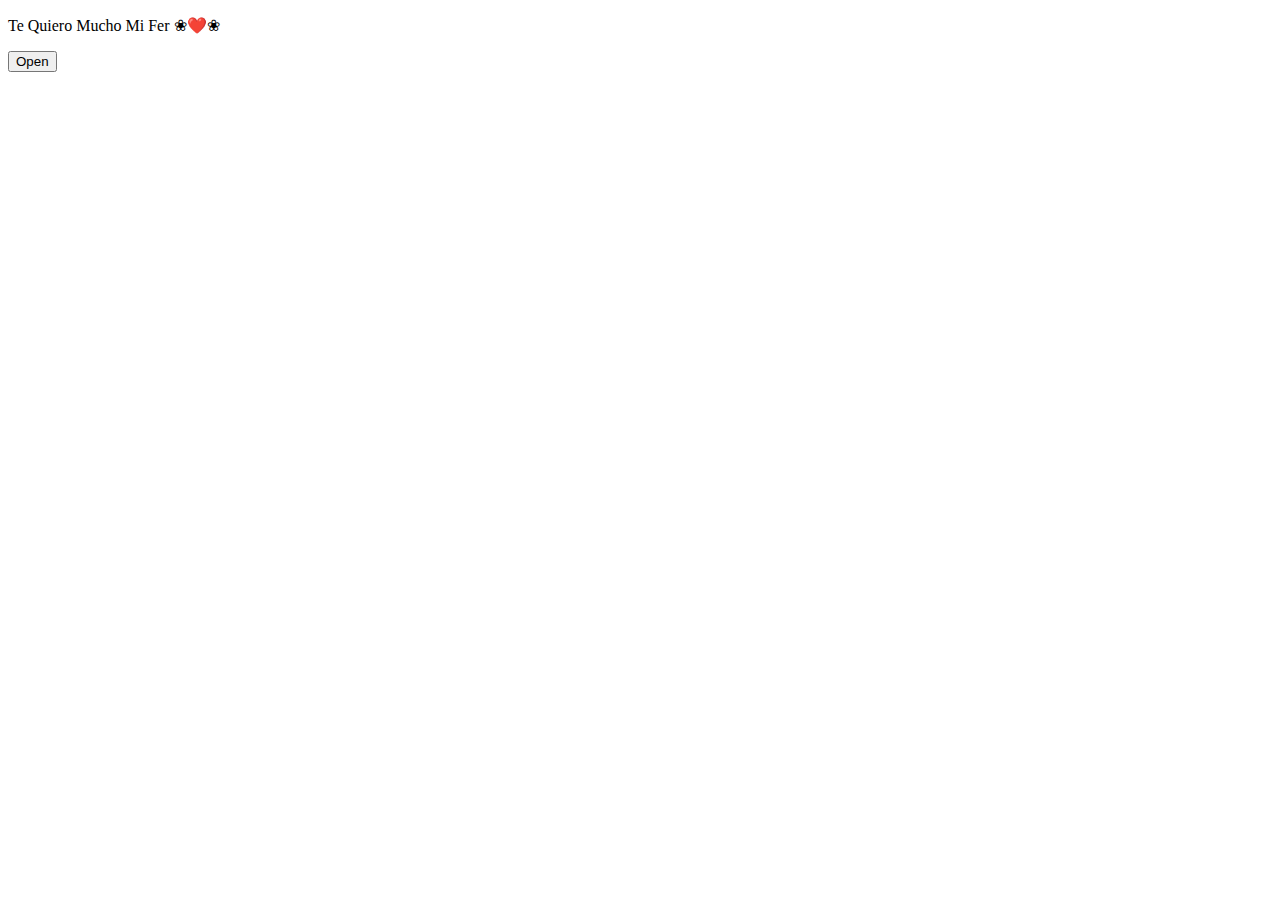
==== Flores.html @ dda45cd3 "Add files via upload" ====
<!DOCTYPE html>
<html lang="en">
<head>
    <meta charset="UTF-8">
    <meta http-equiv="X-UA-Compatible" content="IE=edge">
    <meta name="viewport" content="width=device-width, initial-scale=1.0">
    <link rel="stylesheet" href="/style.css/">
    <title>valentine?</title>
</head>
<body class="container">
    <div class="night"></div>
    <div class="text">
        <div class="wrapper">
            <div class="lid one"></div>
            <div class="lid two"></div>
            <div class="envelope"></div>
            <div class="letter">
                <p>Te Quiero Mucho Mi Fer ❀❤️❀</p>
            </div>
        </div>
        <div class="buttons">
            <button id="openBtn">Open</button>
            <button id="closeBtn" style="display: none;">Close</button>
        </div>
    </div>
    
    <div class="flowers">
      <div class="flower flower--1">
        <div class="flower__leafs flower__leafs--1">
          <div class="flower__leaf flower__leaf--1"></div>
          <div class="flower__leaf flower__leaf--2"></div>
          <div class="flower__leaf flower__leaf--3"></div>
          <div class="flower__leaf flower__leaf--4"></div>
          <div class="flower__white-circle"></div>
  
          <div class="flower__light flower__light--1"></div>
          <div class="flower__light flower__light--2"></div>
          <div class="flower__light flower__light--3"></div>
          <div class="flower__light flower__light--4"></div>
          <div class="flower__light flower__light--5"></div>
          <div class="flower__light flower__light--6"></div>
          <div class="flower__light flower__light--7"></div>
          <div class="flower__light flower__light--8"></div>
  
        </div>
        <div class="flower__line">
          <div class="flower__line__leaf flower__line__leaf--1"></div>
          <div class="flower__line__leaf flower__line__leaf--2"></div>
          <div class="flower__line__leaf flower__line__leaf--3"></div>
          <div class="flower__line__leaf flower__line__leaf--4"></div>
          <div class="flower__line__leaf flower__line__leaf--5"></div>
          <div class="flower__line__leaf flower__line__leaf--6"></div>
        </div>
      </div>
  
      <div class="flower flower--2">
        <div class="flower__leafs flower__leafs--2">
          <div class="flower__leaf flower__leaf--1"></div>
          <div class="flower__leaf flower__leaf--2"></div>
          <div class="flower__leaf flower__leaf--3"></div>
          <div class="flower__leaf flower__leaf--4"></div>
          <div class="flower__white-circle"></div>
  
          <div class="flower__light flower__light--1"></div>
          <div class="flower__light flower__light--2"></div>
          <div class="flower__light flower__light--3"></div>
          <div class="flower__light flower__light--4"></div>
          <div class="flower__light flower__light--5"></div>
          <div class="flower__light flower__light--6"></div>
          <div class="flower__light flower__light--7"></div>
          <div class="flower__light flower__light--8"></div>
  
        </div>
        <div class="flower__line">
          <div class="flower__line__leaf flower__line__leaf--1"></div>
          <div class="flower__line__leaf flower__line__leaf--2"></div>
          <div class="flower__line__leaf flower__line__leaf--3"></div>
          <div class="flower__line__leaf flower__line__leaf--4"></div>
        </div>
      </div>
  
      <div class="flower flower--3">
        <div class="flower__leafs flower__leafs--3">
          <div class="flower__leaf flower__leaf--1"></div>
          <div class="flower__leaf flower__leaf--2"></div>
          <div class="flower__leaf flower__leaf--3"></div>
          <div class="flower__leaf flower__leaf--4"></div>
          <div class="flower__white-circle"></div>
  
          <div class="flower__light flower__light--1"></div>
          <div class="flower__light flower__light--2"></div>
          <div class="flower__light flower__light--3"></div>
          <div class="flower__light flower__light--4"></div>
          <div class="flower__light flower__light--5"></div>
          <div class="flower__light flower__light--6"></div>
          <div class="flower__light flower__light--7"></div>
          <div class="flower__light flower__light--8"></div>
  
        </div>
        <div class="flower__line">
          <div class="flower__line__leaf flower__line__leaf--1"></div>
          <div class="flower__line__leaf flower__line__leaf--2"></div>
          <div class="flower__line__leaf flower__line__leaf--3"></div>
          <div class="flower__line__leaf flower__line__leaf--4"></div>
        </div>
      </div>
  
      <div class="grow-ans" style="--d:1.2s">
        <div class="flower__g-long">
          <div class="flower__g-long__top"></div>
          <div class="flower__g-long__bottom"></div>
        </div>
      </div>
  
      <div class="growing-grass">
        <div class="flower__grass flower__grass--1">
          <div class="flower__grass--top"></div>
          <div class="flower__grass--bottom"></div>
          <div class="flower__grass__leaf flower__grass__leaf--1"></div>
          <div class="flower__grass__leaf flower__grass__leaf--2"></div>
          <div class="flower__grass__leaf flower__grass__leaf--3"></div>
          <div class="flower__grass__leaf flower__grass__leaf--4"></div>
          <div class="flower__grass__leaf flower__grass__leaf--5"></div>
          <div class="flower__grass__leaf flower__grass__leaf--6"></div>
          <div class="flower__grass__leaf flower__grass__leaf--7"></div>
          <div class="flower__grass__leaf flower__grass__leaf--8"></div>
          <div class="flower__grass__overlay"></div>
        </div>
      </div>
  
      <div class="growing-grass">
        <div class="flower__grass flower__grass--2">
          <div class="flower__grass--top"></div>
          <div class="flower__grass--bottom"></div>
          <div class="flower__grass__leaf flower__grass__leaf--1"></div>
          <div class="flower__grass__leaf flower__grass__leaf--2"></div>
          <div class="flower__grass__leaf flower__grass__leaf--3"></div>
          <div class="flower__grass__leaf flower__grass__leaf--4"></div>
          <div class="flower__grass__leaf flower__grass__leaf--5"></div>
          <div class="flower__grass__leaf flower__grass__leaf--6"></div>
          <div class="flower__grass__leaf flower__grass__leaf--7"></div>
          <div class="flower__grass__leaf flower__grass__leaf--8"></div>
          <div class="flower__grass__overlay"></div>
        </div>
      </div>
  
      <div class="grow-ans" style="--d:2.4s">
        <div class="flower__g-right flower__g-right--1">
          <div class="leaf"></div>
        </div>
      </div>
  
      <div class="grow-ans" style="--d:2.8s">
        <div class="flower__g-right flower__g-right--2">
          <div class="leaf"></div>
        </div>
      </div>
  
      <div class="grow-ans" style="--d:2.8s">
        <div class="flower__g-front">
          <div class="flower__g-front__leaf-wrapper flower__g-front__leaf-wrapper--1">
            <div class="flower__g-front__leaf"></div>
          </div>
          <div class="flower__g-front__leaf-wrapper flower__g-front__leaf-wrapper--2">
            <div class="flower__g-front__leaf"></div>
          </div>
          <div class="flower__g-front__leaf-wrapper flower__g-front__leaf-wrapper--3">
            <div class="flower__g-front__leaf"></div>
          </div>
          <div class="flower__g-front__leaf-wrapper flower__g-front__leaf-wrapper--4">
            <div class="flower__g-front__leaf"></div>
          </div>
          <div class="flower__g-front__leaf-wrapper flower__g-front__leaf-wrapper--5">
            <div class="flower__g-front__leaf"></div>
          </div>
          <div class="flower__g-front__leaf-wrapper flower__g-front__leaf-wrapper--6">
            <div class="flower__g-front__leaf"></div>
          </div>
          <div class="flower__g-front__leaf-wrapper flower__g-front__leaf-wrapper--7">
            <div class="flower__g-front__leaf"></div>
          </div>
          <div class="flower__g-front__leaf-wrapper flower__g-front__leaf-wrapper--8">
            <div class="flower__g-front__leaf"></div>
          </div>
          <div class="flower__g-front__line"></div>
        </div>
      </div>
  
      <div class="grow-ans" style="--d:3.2s">
        <div class="flower__g-fr">
          <div class="leaf"></div>
          <div class="flower__g-fr__leaf flower__g-fr__leaf--1"></div>
          <div class="flower__g-fr__leaf flower__g-fr__leaf--2"></div>
          <div class="flower__g-fr__leaf flower__g-fr__leaf--3"></div>
          <div class="flower__g-fr__leaf flower__g-fr__leaf--4"></div>
          <div class="flower__g-fr__leaf flower__g-fr__leaf--5"></div>
          <div class="flower__g-fr__leaf flower__g-fr__leaf--6"></div>
          <div class="flower__g-fr__leaf flower__g-fr__leaf--7"></div>
          <div class="flower__g-fr__leaf flower__g-fr__leaf--8"></div>
        </div>
      </div>
  
      <div class="long-g long-g--0">
        <div class="grow-ans" style="--d:3s">
          <div class="leaf leaf--0"></div>
        </div>
        <div class="grow-ans" style="--d:2.2s">
          <div class="leaf leaf--1"></div>
        </div>
        <div class="grow-ans" style="--d:3.4s">
          <div class="leaf leaf--2"></div>
        </div>
        <div class="grow-ans" style="--d:3.6s">
          <div class="leaf leaf--3"></div>
        </div>
      </div>
  
      <div class="long-g long-g--1">
        <div class="grow-ans" style="--d:3.6s">
          <div class="leaf leaf--0"></div>
        </div>
        <div class="grow-ans" style="--d:3.8s">
          <div class="leaf leaf--1"></div>
        </div>
        <div class="grow-ans" style="--d:4s">
          <div class="leaf leaf--2"></div>
        </div>
        <div class="grow-ans" style="--d:4.2s">
          <div class="leaf leaf--3"></div>
        </div>
      </div>
  
      <div class="long-g long-g--2">
        <div class="grow-ans" style="--d:4s">
          <div class="leaf leaf--0"></div>
        </div>
        <div class="grow-ans" style="--d:4.2s">
          <div class="leaf leaf--1"></div>
        </div>
        <div class="grow-ans" style="--d:4.4s">
          <div class="leaf leaf--2"></div>
        </div>
        <div class="grow-ans" style="--d:4.6s">
          <div class="leaf leaf--3"></div>
        </div>
      </div>
  
      <div class="long-g long-g--3">
        <div class="grow-ans" style="--d:4s">
          <div class="leaf leaf--0"></div>
        </div>
        <div class="grow-ans" style="--d:4.2s">
          <div class="leaf leaf--1"></div>
        </div>
        <div class="grow-ans" style="--d:3s">
          <div class="leaf leaf--2"></div>
        </div>
        <div class="grow-ans" style="--d:3.6s">
          <div class="leaf leaf--3"></div>
        </div>
      </div>
  
      <div class="long-g long-g--4">
        <div class="grow-ans" style="--d:4s">
          <div class="leaf leaf--0"></div>
        </div>
        <div class="grow-ans" style="--d:4.2s">
          <div class="leaf leaf--1"></div>
        </div>
        <div class="grow-ans" style="--d:3s">
          <div class="leaf leaf--2"></div>
        </div>
        <div class="grow-ans" style="--d:3.6s">
          <div class="leaf leaf--3"></div>
        </div>
      </div>
  
      <div class="long-g long-g--5">
        <div class="grow-ans" style="--d:4s">
          <div class="leaf leaf--0"></div>
        </div>
        <div class="grow-ans" style="--d:4.2s">
          <div class="leaf leaf--1"></div>
        </div>
        <div class="grow-ans" style="--d:3s">
          <div class="leaf leaf--2"></div>
        </div>
        <div class="grow-ans" style="--d:3.6s">
          <div class="leaf leaf--3"></div>
        </div>
      </div>
  
      <div class="long-g long-g--6">
        <div class="grow-ans" style="--d:4.2s">
          <div class="leaf leaf--0"></div>
        </div>
        <div class="grow-ans" style="--d:4.4s">
          <div class="leaf leaf--1"></div>
        </div>
        <div class="grow-ans" style="--d:4.6s">
          <div class="leaf leaf--2"></div>
        </div>
        <div class="grow-ans" style="--d:4.8s">
          <div class="leaf leaf--3"></div>
        </div>
      </div>
  
      <div class="long-g long-g--7">
        <div class="grow-ans" style="--d:3s">
          <div class="leaf leaf--0"></div>
        </div>
        <div class="grow-ans" style="--d:3.2s">
          <div class="leaf leaf--1"></div>
        </div>
        <div class="grow-ans" style="--d:3.5s">
          <div class="leaf leaf--2"></div>
        </div>
        <div class="grow-ans" style="--d:3.6s">
          <div class="leaf leaf--3"></div>
        </div>
      </div>
    </div>
    <script src="/script.js/"></script>
  </body>
</html>
---- style.css ----
*,
*::after,
*::before {
  padding: 0;
  margin: 0;
  box-sizing: border-box;
}

:root {
  --dark-color: #000;
}

body {
  display: flex;
  align-items: flex-end;
  justify-content: center;
  min-height: 100vh;
  background-color: var(--dark-color);
  overflow: hidden;
  perspective: 1000px;
}
.text {
    z-index: 999;
    position: absolute;
    color: white;
    top: 40%;
    left: 50%;
    transform: translate(-50%, -50%);
    text-align: center;
    font-weight: bold;
    animation:  pulseText 1.5s infinite alternate ease-in-out 3s;
  }
  
  
  @keyframes pulseText {
    0% {
      text-shadow: 0 0 5px #ffffff88, 0 0 10px #ffffff66, 0 0 15px #ffffff44;
      transform: translate(-50%, -50%) scale(1);
    }
    100% {
      text-shadow: 0 0 8px #ffffffaa, 0 0 15px #ffffff88, 0 0 20px #ffffff66;
      transform: translate(-50%, -50%) scale(1.05);
    }
  }
  
  .wrapper {
    height: 200px;
    width: 300px;
    background-color: #E66A80;
    position: relative;
    display: flex;
    justify-content: center;
    z-index: 0;
    margin: 20px auto;
}

.lid {
    position: absolute;
    height: 100%;
    width: 100%;
    top: 0;
    left: 0;
    border-right: 150px solid transparent;
    border-bottom: 100px solid transparent;
    border-left: 150px solid transparent;
    transform-origin: top;
    transition: transform 0.4s ease-in-out;
}

.lid.one {
    border-top: 100px solid #F28DA8;
    transform: rotateX(0deg);
    z-index: 3;
}

.lid.two {
    border-top: 100px solid #E66A80;
    transform: rotateX(90deg);
    z-index: 1;
}

.envelope {
    position: absolute;
    height: 100%;
    width: 100%;
    top: 0;
    left: 0;
    border-top: 100px solid transparent;
    border-right: 150px solid #FFD3DA;
    border-bottom: 100px solid #FFD3DA;
    border-left: 150px solid #FFC0CB;
    z-index: 3;
}

.letter {
    position: absolute;
    top: 0;
    width: 80%;
    height: 80%;
    background-color: #FFF5F7;
    border-radius: 15px;
    z-index: 2;
    transition: 0.5s;
    transform: translateY(0);
}

.letter p {
    text-align: center;
    font-size: 24px;
    margin-top: 30px;
    color: #D43F5E;
    font-weight: bold;
}

.buttons {
    margin-top: 20px;
}

button {
    background-color: #D43F5E;
    color: white;
    font-size: 16px;
    padding: 10px 15px;
    border: none;
    border-radius: 10px;
    cursor: pointer;
    transition: 0.3s;
    margin: 5px;
}

button:hover {
    background-color: #B52E4C;
}


.open .lid.one {
    transform: rotateX(90deg);
    transition-delay: 0s;
}

.open .lid.two {
    transform: rotateX(180deg);
    transition-delay: 0.25s;
}

.open .letter {
    transform: translateY(-50px);
    transition-delay: 0.5s;
}

  
.night {
  position: fixed;
  left: 50%;
  top: 0;
  transform: translateX(-50%);
  width: 100%;
  height: 100%;
  filter: blur(0.1vmin);
  background-image: radial-gradient(
      ellipse at top,
      transparent 0%,
      var(--dark-color)
    ),
    radial-gradient(
      ellipse at bottom,
      var(--dark-color),
      rgba(145, 233, 255, 0.2)
    ),
    repeating-linear-gradient(
      220deg,
      rgb(0, 0, 0) 0px,
      rgb(0, 0, 0) 19px,
      transparent 19px,
      transparent 22px
    ),
    repeating-linear-gradient(
      189deg,
      rgb(0, 0, 0) 0px,
      rgb(0, 0, 0) 19px,
      transparent 19px,
      transparent 22px
    ),
    repeating-linear-gradient(
      148deg,
      rgb(0, 0, 0) 0px,
      rgb(0, 0, 0) 19px,
      transparent 19px,
      transparent 22px
    ),
    linear-gradient(90deg, rgb(0, 255, 250), rgb(240, 240, 240));
}

.flowers {
  position: relative;
  transform: scale(0.9);
}

.flower {
  position: absolute;
  bottom: 10vmin;
  transform-origin: bottom center;
  z-index: 10;
  --fl-speed: 0.8s;
}
.flower--1 {
  -webkit-animation: moving-flower-1 4s linear infinite;
  animation: moving-flower-1 4s linear infinite;
}
.flower--1 .flower__line {
  height: 40vmin;
  -webkit-animation-delay: 0.3s;
  animation-delay: 0.3s;
}
.flower--1 .flower__line__leaf--1 {
  -webkit-animation: blooming-leaf-right var(--fl-speed) 1.6s backwards;
  animation: blooming-leaf-right var(--fl-speed) 1.6s backwards;
}
.flower--1 .flower__line__leaf--2 {
  -webkit-animation: blooming-leaf-right var(--fl-speed) 1.4s backwards;
  animation: blooming-leaf-right var(--fl-speed) 1.4s backwards;
}
.flower--1 .flower__line__leaf--3 {
  -webkit-animation: blooming-leaf-left var(--fl-speed) 1.2s backwards;
  animation: blooming-leaf-left var(--fl-speed) 1.2s backwards;
}
.flower--1 .flower__line__leaf--4 {
  -webkit-animation: blooming-leaf-left var(--fl-speed) 1s backwards;
  animation: blooming-leaf-left var(--fl-speed) 1s backwards;
}
.flower--1 .flower__line__leaf--5 {
  -webkit-animation: blooming-leaf-right var(--fl-speed) 1.8s backwards;
  animation: blooming-leaf-right var(--fl-speed) 1.8s backwards;
}
.flower--1 .flower__line__leaf--6 {
  -webkit-animation: blooming-leaf-left var(--fl-speed) 2s backwards;
  animation: blooming-leaf-left var(--fl-speed) 2s backwards;
}
.flower--2 {
  left: 50%;
  transform: rotate(20deg);
  -webkit-animation: moving-flower-2 4s linear infinite;
  animation: moving-flower-2 4s linear infinite;
}
.flower--2 .flower__line {
  height: 40vmin;
  -webkit-animation-delay: 0.6s;
  animation-delay: 0.6s;
}
.flower--2 .flower__line__leaf--1 {
  -webkit-animation: blooming-leaf-right var(--fl-speed) 1.9s backwards;
  animation: blooming-leaf-right var(--fl-speed) 1.9s backwards;
}
.flower--2 .flower__line__leaf--2 {
  -webkit-animation: blooming-leaf-right var(--fl-speed) 1.7s backwards;
  animation: blooming-leaf-right var(--fl-speed) 1.7s backwards;
}
.flower--2 .flower__line__leaf--3 {
  -webkit-animation: blooming-leaf-left var(--fl-speed) 1.5s backwards;
  animation: blooming-leaf-left var(--fl-speed) 1.5s backwards;
}
.flower--2 .flower__line__leaf--4 {
  -webkit-animation: blooming-leaf-left var(--fl-speed) 1.3s backwards;
  animation: blooming-leaf-left var(--fl-speed) 1.3s backwards;
}
.flower--3 {
  left: 50%;
  transform: rotate(-15deg);
  -webkit-animation: moving-flower-3 4s linear infinite;
  animation: moving-flower-3 4s linear infinite;
}
.flower--3 .flower__line {
  -webkit-animation-delay: 0.9s;
  animation-delay: 0.9s;
}
.flower--3 .flower__line__leaf--1 {
  -webkit-animation: blooming-leaf-right var(--fl-speed) 2.5s backwards;
  animation: blooming-leaf-right var(--fl-speed) 2.5s backwards;
}
.flower--3 .flower__line__leaf--2 {
  -webkit-animation: blooming-leaf-right var(--fl-speed) 2.3s backwards;
  animation: blooming-leaf-right var(--fl-speed) 2.3s backwards;
}
.flower--3 .flower__line__leaf--3 {
  -webkit-animation: blooming-leaf-left var(--fl-speed) 2.1s backwards;
  animation: blooming-leaf-left var(--fl-speed) 2.1s backwards;
}
.flower--3 .flower__line__leaf--4 {
  -webkit-animation: blooming-leaf-left var(--fl-speed) 1.9s backwards;
  animation: blooming-leaf-left var(--fl-speed) 1.9s backwards;
}
.flower__leafs {
  position: relative;
  -webkit-animation: blooming-flower 2s backwards;
  animation: blooming-flower 2s backwards;
}
.flower__leafs--1 {
  -webkit-animation-delay: 1.1s;
  animation-delay: 1.1s;
}
.flower__leafs--2 {
  -webkit-animation-delay: 1.4s;
  animation-delay: 1.4s;
}
.flower__leafs--3 {
  -webkit-animation-delay: 1.7s;
  animation-delay: 1.7s;
}
.flower__leafs::after {
  content: "";
  position: absolute;
  left: 0;
  top: 0;
  transform: translate(-50%, -100%);
  width: 8vmin;
  height: 8vmin;
  background-color: #e73030;
  filter: blur(10vmin);
}
.flower__leaf {
  position: absolute;
  bottom: 0;
  left: 50%;
  width: 8vmin;
  height: 11vmin;
  border-radius: 51% 49% 47% 53%/44% 45% 55% 69%;
  background-color: #e73030;
  background-image: linear-gradient(to top, #ec1010, #e73030);
  transform-origin: bottom center;
  opacity: 0.9;
  box-shadow: inset 0 0 2vmin rgba(255, 255, 255, 0.5);
}
.flower__leaf--1 {
  transform: translate(-10%, 1%) rotateY(40deg) rotateX(-50deg);
}
.flower__leaf--2 {
  transform: translate(-50%, -4%) rotateX(40deg);
}
.flower__leaf--3 {
  transform: translate(-90%, 0%) rotateY(45deg) rotateX(50deg);
}
.flower__leaf--4 {
  width: 8vmin;
  height: 8vmin;
  transform-origin: bottom left;
  border-radius: 4vmin 10vmin 4vmin 4vmin;
  transform: translate(0%, 18%) rotateX(70deg) rotate(-43deg);
  background-image: linear-gradient(to top, #ec1010, #e73030);
  z-index: 1;
  opacity: 0.8;
}
.flower__white-circle {
  position: absolute;
  left: -3.5vmin;
  top: -3vmin;
  width: 9vmin;
  height: 4vmin;
  border-radius: 50%;
  background-color: #fff;
}
.flower__white-circle::after {
  content: "";
  position: absolute;
  left: 50%;
  top: 45%;
  transform: translate(-50%, -50%);
  width: 60%;
  height: 60%;
  border-radius: inherit;
  background-image: repeating-linear-gradient(
      135deg,
      rgba(0, 0, 0, 0.03) 0px,
      rgba(0, 0, 0, 0.03) 1px,
      transparent 1px,
      transparent 12px
    ),
    repeating-linear-gradient(
      45deg,
      rgba(0, 0, 0, 0.03) 0px,
      rgba(0, 0, 0, 0.03) 1px,
      transparent 1px,
      transparent 12px
    ),
    repeating-linear-gradient(
      67.5deg,
      rgba(0, 0, 0, 0.03) 0px,
      rgba(0, 0, 0, 0.03) 1px,
      transparent 1px,
      transparent 12px
    ),
    repeating-linear-gradient(
      135deg,
      rgba(0, 0, 0, 0.03) 0px,
      rgba(0, 0, 0, 0.03) 1px,
      transparent 1px,
      transparent 12px
    ),
    repeating-linear-gradient(
      45deg,
      rgba(0, 0, 0, 0.03) 0px,
      rgba(0, 0, 0, 0.03) 1px,
      transparent 1px,
      transparent 12px
    ),
    repeating-linear-gradient(
      112.5deg,
      rgba(0, 0, 0, 0.03) 0px,
      rgba(0, 0, 0, 0.03) 1px,
      transparent 1px,
      transparent 12px
    ),
    repeating-linear-gradient(
      112.5deg,
      rgba(0, 0, 0, 0.03) 0px,
      rgba(0, 0, 0, 0.03) 1px,
      transparent 1px,
      transparent 12px
    ),
    repeating-linear-gradient(
      45deg,
      rgba(0, 0, 0, 0.03) 0px,
      rgba(0, 0, 0, 0.03) 1px,
      transparent 1px,
      transparent 12px
    ),
    repeating-linear-gradient(
      22.5deg,
      rgba(0, 0, 0, 0.03) 0px,
      rgba(0, 0, 0, 0.03) 1px,
      transparent 1px,
      transparent 12px
    ),
    repeating-linear-gradient(
      45deg,
      rgba(0, 0, 0, 0.03) 0px,
      rgba(0, 0, 0, 0.03) 1px,
      transparent 1px,
      transparent 12px
    ),
    repeating-linear-gradient(
      22.5deg,
      rgba(0, 0, 0, 0.03) 0px,
      rgba(0, 0, 0, 0.03) 1px,
      transparent 1px,
      transparent 12px
    ),
    repeating-linear-gradient(
      135deg,
      rgba(0, 0, 0, 0.03) 0px,
      rgba(0, 0, 0, 0.03) 1px,
      transparent 1px,
      transparent 12px
    ),
    repeating-linear-gradient(
      157.5deg,
      rgba(0, 0, 0, 0.03) 0px,
      rgba(0, 0, 0, 0.03) 1px,
      transparent 1px,
      transparent 12px
    ),
    repeating-linear-gradient(
      67.5deg,
      rgba(0, 0, 0, 0.03) 0px,
      rgba(0, 0, 0, 0.03) 1px,
      transparent 1px,
      transparent 12px
    ),
    repeating-linear-gradient(
      67.5deg,
      rgba(0, 0, 0, 0.03) 0px,
      rgba(0, 0, 0, 0.03) 1px,
      transparent 1px,
      transparent 12px
    ),
    linear-gradient(90deg, rgb(255, 235, 18), rgb(255, 206, 0));
}
.flower__line {
  height: 40vmin;
  width: 1.5vmin;
  background-image: linear-gradient(
      to left,
      rgba(0, 0, 0, 0.2),
      transparent,
      rgba(255, 255, 255, 0.2)
    ),
    linear-gradient(to top, transparent 10%, #147a33, #38a559);
  box-shadow: inset 0 0 2px rgba(0, 0, 0, 0.5);
  -webkit-animation: grow-flower-tree 4s backwards;
  animation: grow-flower-tree 4s backwards;
}
.flower__line__leaf {
  --w: 7vmin;
  --h: calc(var(--w) + 2vmin);
  position: absolute;
  top: 20%;
  left: 90%;
  width: var(--w);
  height: var(--h);
  border-top-right-radius: var(--h);
  border-bottom-left-radius: var(--h);
  background-image: linear-gradient(to top, #147a33, #38a559);
}
.flower__line__leaf--1 {
  transform: rotate(70deg) rotateY(30deg);
}
.flower__line__leaf--2 {
  top: 45%;
  transform: rotate(70deg) rotateY(30deg);
}
.flower__line__leaf--3,
.flower__line__leaf--4,
.flower__line__leaf--6 {
  border-top-right-radius: 0;
  border-bottom-left-radius: 0;
  border-top-left-radius: var(--h);
  border-bottom-right-radius: var(--h);
  left: -460%;
  top: 12%;
  transform: rotate(-70deg) rotateY(30deg);
}
.flower__line__leaf--4 {
  top: 40%;
}

.flower__line__leaf--5 {
  top: 0;
  transform-origin: left;
  transform: rotate(70deg) rotateY(30deg) scale(0.6);
}
.flower__line__leaf--6 {
  top: -2%;
  left: -450%;
  transform-origin: right;
  transform: rotate(-70deg) rotateY(30deg) scale(0.6);
}
.flower__light {
  position: absolute;
  bottom: 0vmin;
  width: 1vmin;
  height: 1vmin;
  background-color: rgb(255, 251, 0);
  border-radius: 50%;
  filter: blur(0.2vmin);
  -webkit-animation: light-ans 4s linear infinite backwards;
  animation: light-ans 4s linear infinite backwards;
}
.flower__light:nth-child(odd) {
  background-color: #23f0ff;
}
.flower__light--1 {
  left: -2vmin;
  -webkit-animation-delay: 1s;
  animation-delay: 1s;
}
.flower__light--2 {
  left: 3vmin;
  -webkit-animation-delay: 0.5s;
  animation-delay: 0.5s;
}
.flower__light--3 {
  left: -6vmin;
  -webkit-animation-delay: 0.3s;
  animation-delay: 0.3s;
}
.flower__light--4 {
  left: 6vmin;
  -webkit-animation-delay: 0.9s;
  animation-delay: 0.9s;
}
.flower__light--5 {
  left: -1vmin;
  -webkit-animation-delay: 1.5s;
  animation-delay: 1.5s;
}
.flower__light--6 {
  left: -4vmin;
  -webkit-animation-delay: 3s;
  animation-delay: 3s;
}
.flower__light--7 {
  left: 3vmin;
  -webkit-animation-delay: 2s;
  animation-delay: 2s;
}
.flower__light--8 {
  left: -6vmin;
  -webkit-animation-delay: 3.5s;
  animation-delay: 3.5s;
}
.flower__grass {
  --c: #159faa;
  --line-w: 1.5vmin;
  position: absolute;
  bottom: 12vmin;
  left: -7vmin;
  display: flex;
  flex-direction: column;
  align-items: flex-end;
  z-index: 20;
  transform-origin: bottom center;
  transform: rotate(-48deg) rotateY(40deg);
}
.flower__grass--1 {
  -webkit-animation: moving-grass 2s linear infinite;
  animation: moving-grass 2s linear infinite;
}
.flower__grass--2 {
  left: 2vmin;
  bottom: 10vmin;
  transform: scale(0.5) rotate(75deg) rotateX(10deg) rotateY(-200deg);
  opacity: 0.8;
  z-index: 0;
  -webkit-animation: moving-grass--2 1.5s linear infinite;
  animation: moving-grass--2 1.5s linear infinite;
}
.flower__grass--top {
  width: 7vmin;
  height: 10vmin;
  border-top-right-radius: 100%;
  border-right: var(--line-w) solid var(--c);
  transform-origin: bottom center;
  transform: rotate(-2deg);
}
.flower__grass--bottom {
  margin-top: -2px;
  width: var(--line-w);
  height: 25vmin;
  background-image: linear-gradient(to top, transparent, var(--c));
}
.flower__grass__leaf {
  --size: 10vmin;
  position: absolute;
  width: calc(var(--size) * 2.1);
  height: var(--size);
  border-top-left-radius: var(--size);
  border-top-right-radius: var(--size);
  background-image: linear-gradient(
    to top,
    transparent,
    transparent 30%,
    var(--c)
  );
  z-index: 100;
}
.flower__grass__leaf--1 {
  top: -6%;
  left: 30%;
  --size: 6vmin;
  transform: rotate(-20deg);
  -webkit-animation: growing-grass-ans--1 2s 2.6s backwards;
  animation: growing-grass-ans--1 2s 2.6s backwards;
}
@-webkit-keyframes growing-grass-ans--1 {
  0% {
    transform-origin: bottom left;
    transform: rotate(-20deg) scale(0);
  }
}
@keyframes growing-grass-ans--1 {
  0% {
    transform-origin: bottom left;
    transform: rotate(-20deg) scale(0);
  }
}
.flower__grass__leaf--2 {
  top: -5%;
  left: -110%;
  --size: 6vmin;
  transform: rotate(10deg);
  -webkit-animation: growing-grass-ans--2 2s 2.4s linear backwards;
  animation: growing-grass-ans--2 2s 2.4s linear backwards;
}
@-webkit-keyframes growing-grass-ans--2 {
  0% {
    transform-origin: bottom right;
    transform: rotate(10deg) scale(0);
  }
}
@keyframes growing-grass-ans--2 {
  0% {
    transform-origin: bottom right;
    transform: rotate(10deg) scale(0);
  }
}
.flower__grass__leaf--3 {
  top: 5%;
  left: 60%;
  --size: 8vmin;
  transform: rotate(-18deg) rotateX(-20deg);
  -webkit-animation: growing-grass-ans--3 2s 2.2s linear backwards;
  animation: growing-grass-ans--3 2s 2.2s linear backwards;
}
@-webkit-keyframes growing-grass-ans--3 {
  0% {
    transform-origin: bottom left;
    transform: rotate(-18deg) rotateX(-20deg) scale(0);
  }
}
@keyframes growing-grass-ans--3 {
  0% {
    transform-origin: bottom left;
    transform: rotate(-18deg) rotateX(-20deg) scale(0);
  }
}
.flower__grass__leaf--4 {
  top: 6%;
  left: -135%;
  --size: 8vmin;
  transform: rotate(2deg);
  -webkit-animation: growing-grass-ans--4 2s 2s linear backwards;
  animation: growing-grass-ans--4 2s 2s linear backwards;
}
@-webkit-keyframes growing-grass-ans--4 {
  0% {
    transform-origin: bottom right;
    transform: rotate(2deg) scale(0);
  }
}
@keyframes growing-grass-ans--4 {
  0% {
    transform-origin: bottom right;
    transform: rotate(2deg) scale(0);
  }
}
.flower__grass__leaf--5 {
  top: 20%;
  left: 60%;
  --size: 10vmin;
  transform: rotate(-24deg) rotateX(-20deg);
  -webkit-animation: growing-grass-ans--5 2s 1.8s linear backwards;
  animation: growing-grass-ans--5 2s 1.8s linear backwards;
}
@-webkit-keyframes growing-grass-ans--5 {
  0% {
    transform-origin: bottom left;
    transform: rotate(-24deg) rotateX(-20deg) scale(0);
  }
}
@keyframes growing-grass-ans--5 {
  0% {
    transform-origin: bottom left;
    transform: rotate(-24deg) rotateX(-20deg) scale(0);
  }
}
.flower__grass__leaf--6 {
  top: 22%;
  left: -180%;
  --size: 10vmin;
  transform: rotate(10deg);
  -webkit-animation: growing-grass-ans--6 2s 1.6s linear backwards;
  animation: growing-grass-ans--6 2s 1.6s linear backwards;
}
@-webkit-keyframes growing-grass-ans--6 {
  0% {
    transform-origin: bottom right;
    transform: rotate(10deg) scale(0);
  }
}
@keyframes growing-grass-ans--6 {
  0% {
    transform-origin: bottom right;
    transform: rotate(10deg) scale(0);
  }
}
.flower__grass__leaf--7 {
  top: 39%;
  left: 70%;
  --size: 10vmin;
  transform: rotate(-10deg);
  -webkit-animation: growing-grass-ans--7 2s 1.4s linear backwards;
  animation: growing-grass-ans--7 2s 1.4s linear backwards;
}
@-webkit-keyframes growing-grass-ans--7 {
  0% {
    transform-origin: bottom left;
    transform: rotate(-10deg) scale(0);
  }
}
@keyframes growing-grass-ans--7 {
  0% {
    transform-origin: bottom left;
    transform: rotate(-10deg) scale(0);
  }
}
.flower__grass__leaf--8 {
  top: 40%;
  left: -215%;
  --size: 11vmin;
  transform: rotate(10deg);
  -webkit-animation: growing-grass-ans--8 2s 1.2s linear backwards;
  animation: growing-grass-ans--8 2s 1.2s linear backwards;
}
@-webkit-keyframes growing-grass-ans--8 {
  0% {
    transform-origin: bottom right;
    transform: rotate(10deg) scale(0);
  }
}
@keyframes growing-grass-ans--8 {
  0% {
    transform-origin: bottom right;
    transform: rotate(10deg) scale(0);
  }
}
.flower__grass__overlay {
  position: absolute;
  top: -10%;
  right: 0%;
  width: 100%;
  height: 100%;
  background-color: rgba(0, 0, 0, 0.6);
  filter: blur(1.5vmin);
  z-index: 100;
}
.flower__g-long {
  --w: 2vmin;
  --h: 6vmin;
  --c: #147a33;
  position: absolute;
  bottom: 10vmin;
  left: -3vmin;
  transform-origin: bottom center;
  transform: rotate(-30deg) rotateY(-20deg);
  display: flex;
  flex-direction: column;
  align-items: flex-end;
  -webkit-animation: flower-g-long-ans 3s linear infinite;
  animation: flower-g-long-ans 3s linear infinite;
}
@-webkit-keyframes flower-g-long-ans {
  0%,
  100% {
    transform: rotate(-30deg) rotateY(-20deg);
  }
  50% {
    transform: rotate(-32deg) rotateY(-20deg);
  }
}
@keyframes flower-g-long-ans {
  0%,
  100% {
    transform: rotate(-30deg) rotateY(-20deg);
  }
  50% {
    transform: rotate(-32deg) rotateY(-20deg);
  }
}
.flower__g-long__top {
  top: calc(var(--h) * -1);
  width: calc(var(--w) + 1vmin);
  height: var(--h);
  border-top-right-radius: 100%;
  border-right: 0.7vmin solid var(--c);
  transform: translate(-0.7vmin, 1vmin);
}
.flower__g-long__bottom {
  width: var(--w);
  height: 35vmin;
  transform-origin: bottom center;
  background-image: linear-gradient(to top, transparent 30%, var(--c));
  box-shadow: inset 0 0 2px rgba(0, 0, 0, 0.5);
  -webkit-clip-path: polygon(35% 0, 65% 1%, 100% 100%, 0% 100%);
  clip-path: polygon(35% 0, 65% 1%, 100% 100%, 0% 100%);
}
.flower__g-right {
  position: absolute;
  bottom: 6vmin;
  left: -2vmin;
  transform-origin: bottom left;
  transform: rotate(20deg);
}
.flower__g-right .leaf {
  width: 30vmin;
  height: 40vmin;
  border-top-left-radius: 100%;
  border-left: 2vmin solid #147a33;
  background-image: linear-gradient(
    to bottom,
    transparent,
    var(--dark-color) 60%
  );
  -webkit-mask-image: linear-gradient(to top, transparent 30%, #147a33 60%);
}
.flower__g-right--1 {
  -webkit-animation: flower-g-right-ans 2.5s linear infinite;
  animation: flower-g-right-ans 2.5s linear infinite;
}
.flower__g-right--2 {
  left: 5vmin;
  transform: rotateY(-180deg);
  -webkit-animation: flower-g-right-ans--2 3s linear infinite;
  animation: flower-g-right-ans--2 3s linear infinite;
}
.flower__g-right--2 .leaf {
  height: 75vmin;
  filter: blur(0.3vmin);
  opacity: 0.8;
}
@-webkit-keyframes flower-g-right-ans {
  0%,
  100% {
    transform: rotate(20deg);
  }
  50% {
    transform: rotate(24deg) rotateX(-20deg);
  }
}
@keyframes flower-g-right-ans {
  0%,
  100% {
    transform: rotate(20deg);
  }
  50% {
    transform: rotate(24deg) rotateX(-20deg);
  }
}
@-webkit-keyframes flower-g-right-ans--2 {
  0%,
  100% {
    transform: rotateY(-180deg) rotate(0deg) rotateX(-20deg);
  }
  50% {
    transform: rotateY(-180deg) rotate(6deg) rotateX(-20deg);
  }
}
@keyframes flower-g-right-ans--2 {
  0%,
  100% {
    transform: rotateY(-180deg) rotate(0deg) rotateX(-20deg);
  }
  50% {
    transform: rotateY(-180deg) rotate(6deg) rotateX(-20deg);
  }
}
.flower__g-front {
  position: absolute;
  bottom: 6vmin;
  left: 2.5vmin;
  z-index: 100;
  transform-origin: bottom center;
  transform: rotate(-28deg) rotateY(30deg) scale(1.04);
  -webkit-animation: flower__g-front-ans 2s linear infinite;
  animation: flower__g-front-ans 2s linear infinite;
}
@-webkit-keyframes flower__g-front-ans {
  0%,
  100% {
    transform: rotate(-28deg) rotateY(30deg) scale(1.04);
  }
  50% {
    transform: rotate(-35deg) rotateY(40deg) scale(1.04);
  }
}
@keyframes flower__g-front-ans {
  0%,
  100% {
    transform: rotate(-28deg) rotateY(30deg) scale(1.04);
  }
  50% {
    transform: rotate(-35deg) rotateY(40deg) scale(1.04);
  }
}
.flower__g-front__line {
  width: 0.3vmin;
  height: 20vmin;
  background-image: linear-gradient(
    to top,
    transparent,
    #079097,
    transparent 100%
  );
  position: relative;
}
.flower__g-front__leaf-wrapper {
  position: absolute;
  top: 0;
  left: 0;
  transform-origin: bottom left;
  transform: rotate(10deg);
}
.flower__g-front__leaf-wrapper:nth-child(even) {
  left: 0vmin;
  transform: rotateY(-180deg) rotate(5deg);
  -webkit-animation: flower__g-front__leaf-left-ans 1s ease-in backwards;
  animation: flower__g-front__leaf-left-ans 1s ease-in backwards;
}
.flower__g-front__leaf-wrapper:nth-child(odd) {
  -webkit-animation: flower__g-front__leaf-ans 1s ease-in backwards;
  animation: flower__g-front__leaf-ans 1s ease-in backwards;
}
.flower__g-front__leaf-wrapper--1 {
  top: -8vmin;
  transform: scale(0.7);
  -webkit-animation: flower__g-front__leaf-ans 1s 5.5s ease-in backwards !important;
  animation: flower__g-front__leaf-ans 1s 5.5s ease-in backwards !important;
}
.flower__g-front__leaf-wrapper--2 {
  top: -8vmin;
  transform: rotateY(-180deg) scale(0.7) !important;
  -webkit-animation: flower__g-front__leaf-left-ans-2 1s 4.6s ease-in backwards !important;
  animation: flower__g-front__leaf-left-ans-2 1s 4.6s ease-in backwards !important;
}
.flower__g-front__leaf-wrapper--3 {
  top: -3vmin;
  -webkit-animation: flower__g-front__leaf-ans 1s 4.6s ease-in backwards;
  animation: flower__g-front__leaf-ans 1s 4.6s ease-in backwards;
}
.flower__g-front__leaf-wrapper--4 {
  top: -3vmin;
  transform: rotateY(-180deg) scale(0.9) !important;
  -webkit-animation: flower__g-front__leaf-left-ans-2 1s 4.6s ease-in backwards !important;
  animation: flower__g-front__leaf-left-ans-2 1s 4.6s ease-in backwards !important;
}
@-webkit-keyframes flower__g-front__leaf-left-ans-2 {
  0% {
    transform: rotateY(-180deg) scale(0);
  }
}
@keyframes flower__g-front__leaf-left-ans-2 {
  0% {
    transform: rotateY(-180deg) scale(0);
  }
}
.flower__g-front__leaf-wrapper--5,
.flower__g-front__leaf-wrapper--6 {
  top: 2vmin;
}
.flower__g-front__leaf-wrapper--7,
.flower__g-front__leaf-wrapper--8 {
  top: 6.5vmin;
}
.flower__g-front__leaf-wrapper--2 {
  -webkit-animation-delay: 5.2s !important;
  animation-delay: 5.2s !important;
}
.flower__g-front__leaf-wrapper--3 {
  -webkit-animation-delay: 4.9s !important;
  animation-delay: 4.9s !important;
}
.flower__g-front__leaf-wrapper--5 {
  -webkit-animation-delay: 4.3s !important;
  animation-delay: 4.3s !important;
}
.flower__g-front__leaf-wrapper--6 {
  -webkit-animation-delay: 4.1s !important;
  animation-delay: 4.1s !important;
}
.flower__g-front__leaf-wrapper--7 {
  -webkit-animation-delay: 3.8s !important;
  animation-delay: 3.8s !important;
}
.flower__g-front__leaf-wrapper--8 {
  -webkit-animation-delay: 3.5s !important;
  animation-delay: 3.5s !important;
}
@-webkit-keyframes flower__g-front__leaf-ans {
  0% {
    transform: rotate(10deg) scale(0);
  }
}
@keyframes flower__g-front__leaf-ans {
  0% {
    transform: rotate(10deg) scale(0);
  }
}
@-webkit-keyframes flower__g-front__leaf-left-ans {
  0% {
    transform: rotateY(-180deg) rotate(5deg) scale(0);
  }
}
@keyframes flower__g-front__leaf-left-ans {
  0% {
    transform: rotateY(-180deg) rotate(5deg) scale(0);
  }
}
.flower__g-front__leaf {
  width: 10vmin;
  height: 10vmin;
  border-radius: 100% 0% 0% 100%/100% 100% 0% 0%;
  box-shadow: inset 0 2px 1vmin hsla(184deg, 97%, 58%, 0.2);
  background-image: linear-gradient(
      to bottom left,
      transparent,
      var(--dark-color)
    ),
    linear-gradient(to bottom right, #159faa 50%, transparent 50%, transparent);
  -webkit-mask-image: linear-gradient(
    to bottom right,
    #159faa 50%,
    transparent 50%,
    transparent
  );
  mask-image: linear-gradient(
    to bottom right,
    #159faa 50%,
    transparent 50%,
    transparent
  );
}
.flower__g-fr {
  position: absolute;
  bottom: -4vmin;
  left: vmin;
  transform-origin: bottom left;
  z-index: 10;
  -webkit-animation: flower__g-fr-ans 2s linear infinite;
  animation: flower__g-fr-ans 2s linear infinite;
}
@-webkit-keyframes flower__g-fr-ans {
  0%,
  100% {
    transform: rotate(2deg);
  }
  50% {
    transform: rotate(4deg);
  }
}
@keyframes flower__g-fr-ans {
  0%,
  100% {
    transform: rotate(2deg);
  }
  50% {
    transform: rotate(4deg);
  }
}
.flower__g-fr .leaf {
  width: 30vmin;
  height: 40vmin;
  border-top-left-radius: 100%;
  border-left: 2vmin solid #079097;
  -webkit-mask-image: linear-gradient(to top, transparent 25%, #079097 50%);
  position: relative;
  z-index: 1;
}
.flower__g-fr__leaf {
  position: absolute;
  top: 0;
  left: 0;
  width: 10vmin;
  height: 10vmin;
  border-radius: 100% 0% 0% 100%/100% 100% 0% 0%;
  box-shadow: inset 0 2px 1vmin hsla(184deg, 97%, 58%, 0.2);
  background-image: linear-gradient(
      to bottom left,
      transparent,
      var(--dark-color) 98%
    ),
    linear-gradient(to bottom right, #23f0ff 45%, transparent 50%, transparent);
  -webkit-mask-image: linear-gradient(
    135deg,
    #159faa 40%,
    transparent 50%,
    transparent
  );
}
.flower__g-fr__leaf--1 {
  left: 20vmin;
  transform: rotate(45deg);
  -webkit-animation: flower__g-fr-leaft-ans-1 0.5s 5.2s linear backwards;
  animation: flower__g-fr-leaft-ans-1 0.5s 5.2s linear backwards;
}
@-webkit-keyframes flower__g-fr-leaft-ans-1 {
  0% {
    transform-origin: left;
    transform: rotate(45deg) scale(0);
  }
}
@keyframes flower__g-fr-leaft-ans-1 {
  0% {
    transform-origin: left;
    transform: rotate(45deg) scale(0);
  }
}
.flower__g-fr__leaf--2 {
  left: 12vmin;
  top: -7vmin;
  transform: rotate(25deg) rotateY(-180deg);
  -webkit-animation: flower__g-fr-leaft-ans-6 0.5s 5s linear backwards;
  animation: flower__g-fr-leaft-ans-6 0.5s 5s linear backwards;
}
.flower__g-fr__leaf--3 {
  left: 15vmin;
  top: 6vmin;
  transform: rotate(55deg);
  -webkit-animation: flower__g-fr-leaft-ans-5 0.5s 4.8s linear backwards;
  animation: flower__g-fr-leaft-ans-5 0.5s 4.8s linear backwards;
}
.flower__g-fr__leaf--4 {
  left: 6vmin;
  top: -2vmin;
  transform: rotate(25deg) rotateY(-180deg);
  -webkit-animation: flower__g-fr-leaft-ans-6 0.5s 4.6s linear backwards;
  animation: flower__g-fr-leaft-ans-6 0.5s 4.6s linear backwards;
}
.flower__g-fr__leaf--5 {
  left: 10vmin;
  top: 14vmin;
  transform: rotate(55deg);
  -webkit-animation: flower__g-fr-leaft-ans-5 0.5s 4.4s linear backwards;
  animation: flower__g-fr-leaft-ans-5 0.5s 4.4s linear backwards;
}
@-webkit-keyframes flower__g-fr-leaft-ans-5 {
  0% {
    transform-origin: left;
    transform: rotate(55deg) scale(0);
  }
}
@keyframes flower__g-fr-leaft-ans-5 {
  0% {
    transform-origin: left;
    transform: rotate(55deg) scale(0);
  }
}
.flower__g-fr__leaf--6 {
  left: 0vmin;
  top: 6vmin;
  transform: rotate(25deg) rotateY(-180deg);
  -webkit-animation: flower__g-fr-leaft-ans-6 0.5s 4.2s linear backwards;
  animation: flower__g-fr-leaft-ans-6 0.5s 4.2s linear backwards;
}
@-webkit-keyframes flower__g-fr-leaft-ans-6 {
  0% {
    transform-origin: right;
    transform: rotate(25deg) rotateY(-180deg) scale(0);
  }
}
@keyframes flower__g-fr-leaft-ans-6 {
  0% {
    transform-origin: right;
    transform: rotate(25deg) rotateY(-180deg) scale(0);
  }
}
.flower__g-fr__leaf--7 {
  left: 5vmin;
  top: 22vmin;
  transform: rotate(45deg);
  -webkit-animation: flower__g-fr-leaft-ans-7 0.5s 4s linear backwards;
  animation: flower__g-fr-leaft-ans-7 0.5s 4s linear backwards;
}
@-webkit-keyframes flower__g-fr-leaft-ans-7 {
  0% {
    transform-origin: left;
    transform: rotate(45deg) scale(0);
  }
}
@keyframes flower__g-fr-leaft-ans-7 {
  0% {
    transform-origin: left;
    transform: rotate(45deg) scale(0);
  }
}
.flower__g-fr__leaf--8 {
  left: -4vmin;
  top: 15vmin;
  transform: rotate(15deg) rotateY(-180deg);
  -webkit-animation: flower__g-fr-leaft-ans-8 0.5s 3.8s linear backwards;
  animation: flower__g-fr-leaft-ans-8 0.5s 3.8s linear backwards;
}
@-webkit-keyframes flower__g-fr-leaft-ans-8 {
  0% {
    transform-origin: right;
    transform: rotate(15deg) rotateY(-180deg) scale(0);
  }
}
@keyframes flower__g-fr-leaft-ans-8 {
  0% {
    transform-origin: right;
    transform: rotate(15deg) rotateY(-180deg) scale(0);
  }
}

.long-g {
  position: absolute;
  bottom: 25vmin;
  left: -42vmin;
  transform-origin: bottom left;
}
.long-g--1 {
  bottom: 0vmin;
  transform: scale(0.8) rotate(-5deg);
}
.long-g--1 .leaf {
  -webkit-mask-image: linear-gradient(
    to top,
    transparent 40%,
    #079097 80%
  ) !important;
}
.long-g--1 .leaf--1 {
  --w: 5vmin;
  --h: 30vmin;
  left: -2vmin;
  transform: rotate(3deg) rotateY(-180deg);
}
.long-g--2,
.long-g--3 {
  bottom: -3vmin;
  left: -35vmin;
  transform-origin: center;
  transform: scale(0.6) rotateX(60deg);
}
.long-g--2 .leaf,
.long-g--3 .leaf {
  -webkit-mask-image: linear-gradient(
    to top,
    transparent 50%,
    #079097 80%
  ) !important;
}
.long-g--2 .leaf--1,
.long-g--3 .leaf--1 {
  left: -1vmin;
  transform: rotateY(-180deg);
}
.long-g--3 {
  left: -17vmin;
  bottom: 0vmin;
}
.long-g--3 .leaf {
  -webkit-mask-image: linear-gradient(
    to top,
    transparent 40%,
    #079097 80%
  ) !important;
}
.long-g--4 {
  left: 25vmin;
  bottom: -3vmin;
  transform-origin: center;
  transform: scale(0.6) rotateX(60deg);
}
.long-g--4 .leaf {
  -webkit-mask-image: linear-gradient(
    to top,
    transparent 50%,
    #079097 80%
  ) !important;
}
.long-g--5 {
  left: 42vmin;
  bottom: 0vmin;
  transform: scale(0.8) rotate(2deg);
}
.long-g--6 {
  left: 0vmin;
  bottom: -20vmin;
  z-index: 100;
  filter: blur(0.3vmin);
  transform: scale(0.8) rotate(2deg);
}
.long-g--7 {
  left: 35vmin;
  bottom: 20vmin;
  z-index: -1;
  filter: blur(0.3vmin);
  transform: scale(0.6) rotate(2deg);
  opacity: 0.7;
}
.long-g .leaf {
  --w: 15vmin;
  --h: 20vmin;
  --c: #079097;
  position: absolute;
  bottom: 0;
  width: var(--w);
  height: var(--h);
  border-top-left-radius: 100%;
  border-left: 2vmin solid var(--c);
  -webkit-mask-image: linear-gradient(
    to top,
    transparent 20%,
    var(--dark-color)
  );
  transform-origin: bottom center;
}
.long-g .leaf--0 {
  left: 2vmin;
  -webkit-animation: leaf-ans-1 4s linear infinite;
  animation: leaf-ans-1 4s linear infinite;
}
.long-g .leaf--1 {
  --w: 5vmin;
  --h: 20vmin;
  -webkit-animation: leaf-ans-1 4s linear infinite;
  animation: leaf-ans-1 4s linear infinite;
}
.long-g .leaf--2 {
  --w: 10vmin;
  --h: 20vmin;
  left: -0.5vmin;
  bottom: 5vmin;
  transform-origin: bottom left;
  transform: rotateY(-180deg);
  -webkit-animation: leaf-ans-2 3s linear infinite;
  animation: leaf-ans-2 3s linear infinite;
}
.long-g .leaf--3 {
  --w: 5vmin;
  --h: 10vmin;
  left: -1vmin;
  bottom: 3.2vmin;
  transform-origin: bottom left;
  transform: rotate(-10deg) rotateY(-180deg);
  -webkit-animation: leaf-ans-3 3s linear infinite;
  animation: leaf-ans-3 3s linear infinite;
}

@-webkit-keyframes leaf-ans-1 {
  0%,
  100% {
    transform: rotate(-5deg) scale(1);
  }
  50% {
    transform: rotate(5deg) scale(1.1);
  }
}

@keyframes leaf-ans-1 {
  0%,
  100% {
    transform: rotate(-5deg) scale(1);
  }
  50% {
    transform: rotate(5deg) scale(1.1);
  }
}
@-webkit-keyframes leaf-ans-2 {
  0%,
  100% {
    transform: rotateY(-180deg) rotate(5deg);
  }
  50% {
    transform: rotateY(-180deg) rotate(0deg) scale(1.1);
  }
}
@keyframes leaf-ans-2 {
  0%,
  100% {
    transform: rotateY(-180deg) rotate(5deg);
  }
  50% {
    transform: rotateY(-180deg) rotate(0deg) scale(1.1);
  }
}
@-webkit-keyframes leaf-ans-3 {
  0%,
  100% {
    transform: rotate(-10deg) rotateY(-180deg);
  }
  50% {
    transform: rotate(-20deg) rotateY(-180deg);
  }
}
@keyframes leaf-ans-3 {
  0%,
  100% {
    transform: rotate(-10deg) rotateY(-180deg);
  }
  50% {
    transform: rotate(-20deg) rotateY(-180deg);
  }
}
.grow-ans {
  -webkit-animation: grow-ans 2s var(--d) backwards;
  animation: grow-ans 2s var(--d) backwards;
}

@-webkit-keyframes grow-ans {
  0% {
    transform: scale(0);
    opacity: 0;
  }
}

@keyframes grow-ans {
  0% {
    transform: scale(0);
    opacity: 0;
  }
}
@-webkit-keyframes light-ans {
  0% {
    opacity: 0;
    transform: translateY(0vmin);
  }
  25% {
    opacity: 1;
    transform: translateY(-5vmin) translateX(-2vmin);
  }
  50% {
    opacity: 1;
    transform: translateY(-15vmin) translateX(2vmin);
    filter: blur(0.2vmin);
  }
  75% {
    transform: translateY(-20vmin) translateX(-2vmin);
    filter: blur(0.2vmin);
  }
  100% {
    transform: translateY(-30vmin);
    opacity: 0;
    filter: blur(1vmin);
  }
}
@keyframes light-ans {
  0% {
    opacity: 0;
    transform: translateY(0vmin);
  }
  25% {
    opacity: 1;
    transform: translateY(-5vmin) translateX(-2vmin);
  }
  50% {
    opacity: 1;
    transform: translateY(-15vmin) translateX(2vmin);
    filter: blur(0.2vmin);
  }
  75% {
    transform: translateY(-20vmin) translateX(-2vmin);
    filter: blur(0.2vmin);
  }
  100% {
    transform: translateY(-30vmin);
    opacity: 0;
    filter: blur(1vmin);
  }
}
@-webkit-keyframes moving-flower-1 {
  0%,
  100% {
    transform: rotate(2deg);
  }
  50% {
    transform: rotate(-2deg);
  }
}
@keyframes moving-flower-1 {
  0%,
  100% {
    transform: rotate(2deg);
  }
  50% {
    transform: rotate(-2deg);
  }
}
@-webkit-keyframes moving-flower-2 {
  0%,
  100% {
    transform: rotate(18deg);
  }
  50% {
    transform: rotate(14deg);
  }
}
@keyframes moving-flower-2 {
  0%,
  100% {
    transform: rotate(18deg);
  }
  50% {
    transform: rotate(14deg);
  }
}
@-webkit-keyframes moving-flower-3 {
  0%,
  100% {
    transform: rotate(-18deg);
  }
  50% {
    transform: rotate(-20deg) rotateY(-10deg);
  }
}
@keyframes moving-flower-3 {
  0%,
  100% {
    transform: rotate(-18deg);
  }
  50% {
    transform: rotate(-20deg) rotateY(-10deg);
  }
}
@-webkit-keyframes blooming-leaf-right {
  0% {
    transform-origin: left;
    transform: rotate(70deg) rotateY(30deg) scale(0);
  }
}
@keyframes blooming-leaf-right {
  0% {
    transform-origin: left;
    transform: rotate(70deg) rotateY(30deg) scale(0);
  }
}
@-webkit-keyframes blooming-leaf-left {
  0% {
    transform-origin: right;
    transform: rotate(-70deg) rotateY(30deg) scale(0);
  }
}
@keyframes blooming-leaf-left {
  0% {
    transform-origin: right;
    transform: rotate(-70deg) rotateY(30deg) scale(0);
  }
}
@-webkit-keyframes grow-flower-tree {
  0% {
    height: 0;
    border-radius: 1vmin;
  }
}
@keyframes grow-flower-tree {
  0% {
    height: 0;
    border-radius: 1vmin;
  }
}
@-webkit-keyframes blooming-flower {
  0% {
    transform: scale(0);
  }
}
@keyframes blooming-flower {
  0% {
    transform: scale(0);
  }
}
@-webkit-keyframes moving-grass {
  0%,
  100% {
    transform: rotate(-48deg) rotateY(40deg);
  }
  50% {
    transform: rotate(-50deg) rotateY(40deg);
  }
}
@keyframes moving-grass {
  0%,
  100% {
    transform: rotate(-48deg) rotateY(40deg);
  }
  50% {
    transform: rotate(-50deg) rotateY(40deg);
  }
}
@-webkit-keyframes moving-grass--2 {
  0%,
  100% {
    transform: scale(0.5) rotate(75deg) rotateX(10deg) rotateY(-200deg);
  }
  50% {
    transform: scale(0.5) rotate(79deg) rotateX(10deg) rotateY(-200deg);
  }
}
@keyframes moving-grass--2 {
  0%,
  100% {
    transform: scale(0.5) rotate(75deg) rotateX(10deg) rotateY(-200deg);
  }
  50% {
    transform: scale(0.5) rotate(79deg) rotateX(10deg) rotateY(-200deg);
  }
}
.growing-grass {
  -webkit-animation: growing-grass-ans 1s 2s backwards;
  animation: growing-grass-ans 1s 2s backwards;
}

@-webkit-keyframes growing-grass-ans {
  0% {
    transform: scale(0);
  }
}

@keyframes growing-grass-ans {
  0% {
    transform: scale(0);
  }
}
.container * {
  -webkit-animation-play-state: paused !important;
  animation-play-state: paused !important;
}
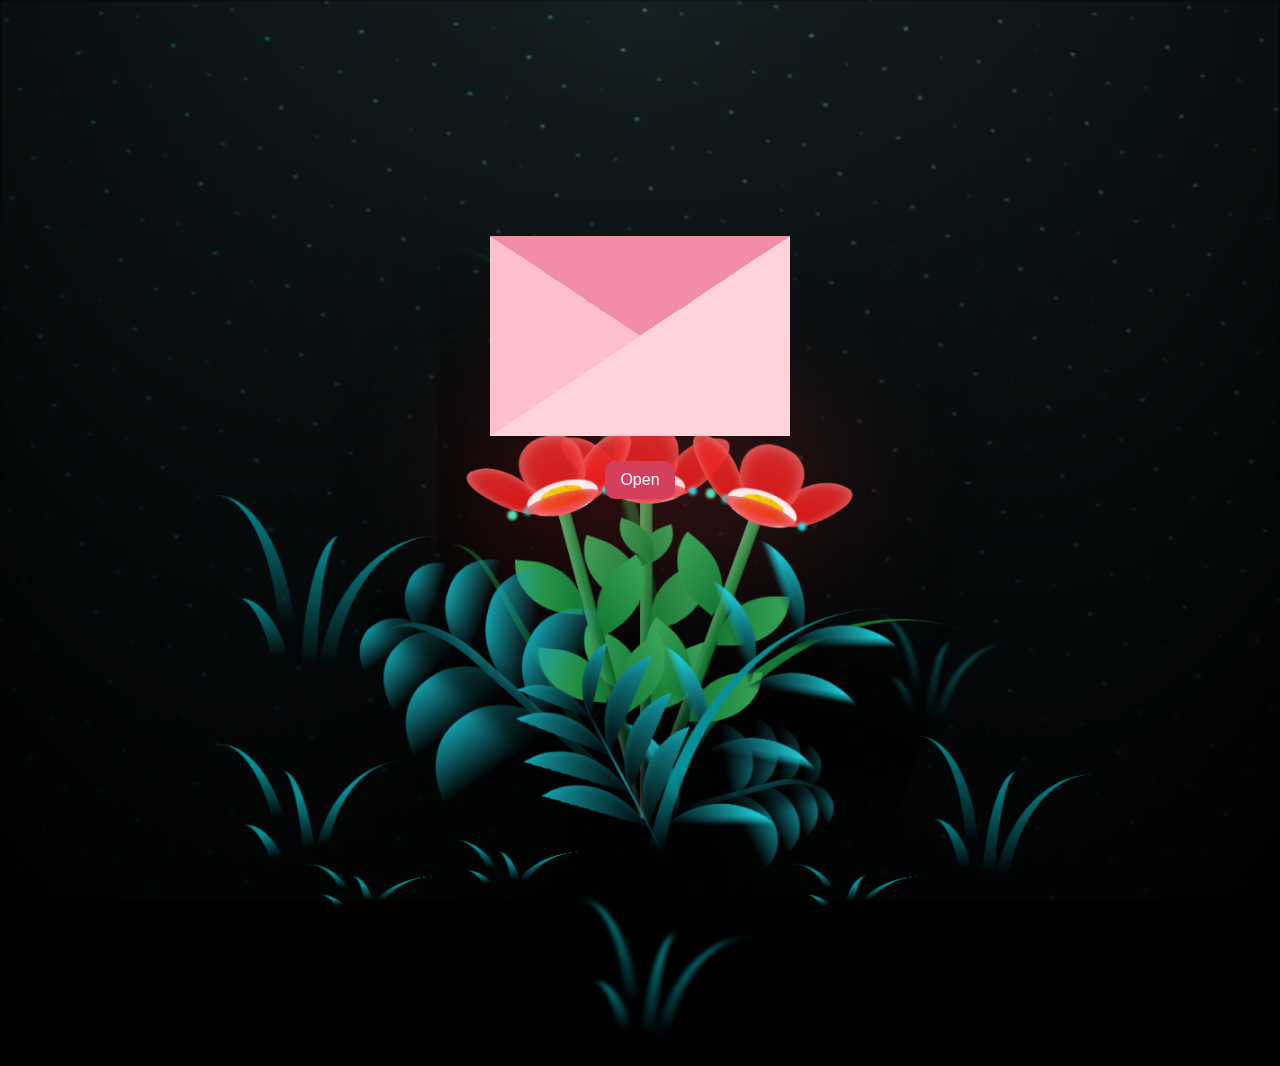
==== commit a7e53a90: "Update Flores.html" ====
--- a/Flores.html
+++ b/Flores.html
@@ -4,7 +4,7 @@
     <meta charset="UTF-8">
     <meta http-equiv="X-UA-Compatible" content="IE=edge">
     <meta name="viewport" content="width=device-width, initial-scale=1.0">
-    <link rel="stylesheet" href="/style.css/">
+    <link rel="stylesheet" href="./style.css">
     <title>valentine?</title>
 </head>
 <body class="container">
@@ -320,6 +320,6 @@
         </div>
       </div>
     </div>
-    <script src="/script.js/"></script>
+    <script src="./script.js"></script>
   </body>
-</html>+</html>
